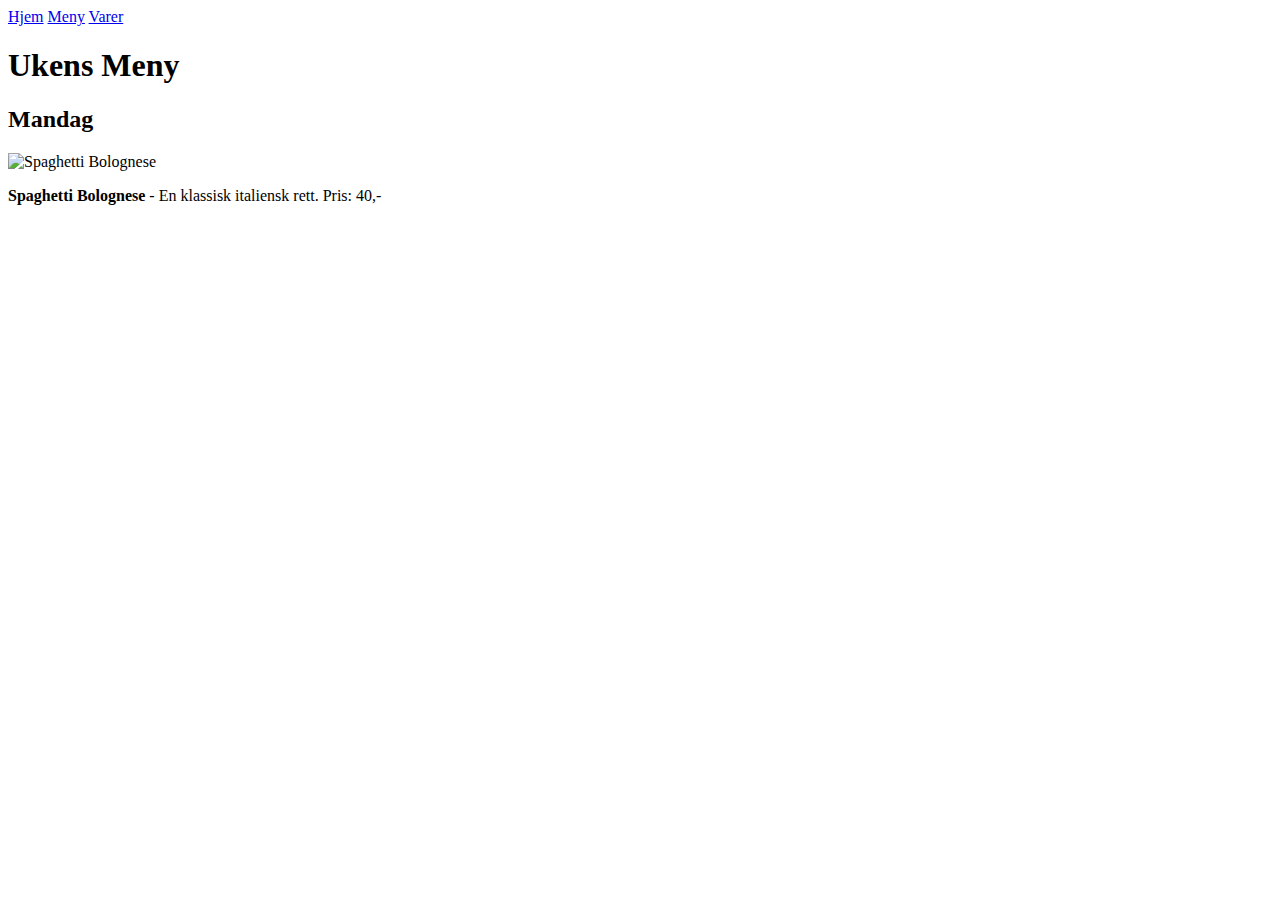
==== meny.html @ 0c6dc916 "grunnleggende på meny" ====
<!DOCTYPE html>
<html lang="no">
<head>
    <meta charset="UTF-8">
    <meta name="viewport" content="width=device-width, initial-scale=1.0">
    <title>Ukens Meny</title>
    <link rel="stylesheet" href="style.css">
</head>
<body>
    <!-- Navigasjonsmeny -->
    <nav>
        <a href="index.html">Hjem</a>
        <a href="meny.html">Meny</a>
        <a href="varer.html">Varer</a>
    </nav>

    <!-- Menyinnhold -->
    <header>
        <h1>Ukens Meny</h1>
    </header>
    <section id="ukens-meny">
        <div class="dag" id="mandag">
            <h2>Mandag</h2>
            <div class="rett">
                <img src="bilder/varmrett1.jpg" alt="Spaghetti Bolognese">
                <p><strong>Spaghetti Bolognese</strong> - En klassisk italiensk rett. Pris: 40,-</p>
            </div>
        </div>
        <!-- Gjenta lignende seksjoner for andre ukedager -->
    </section>
</body>
</html>
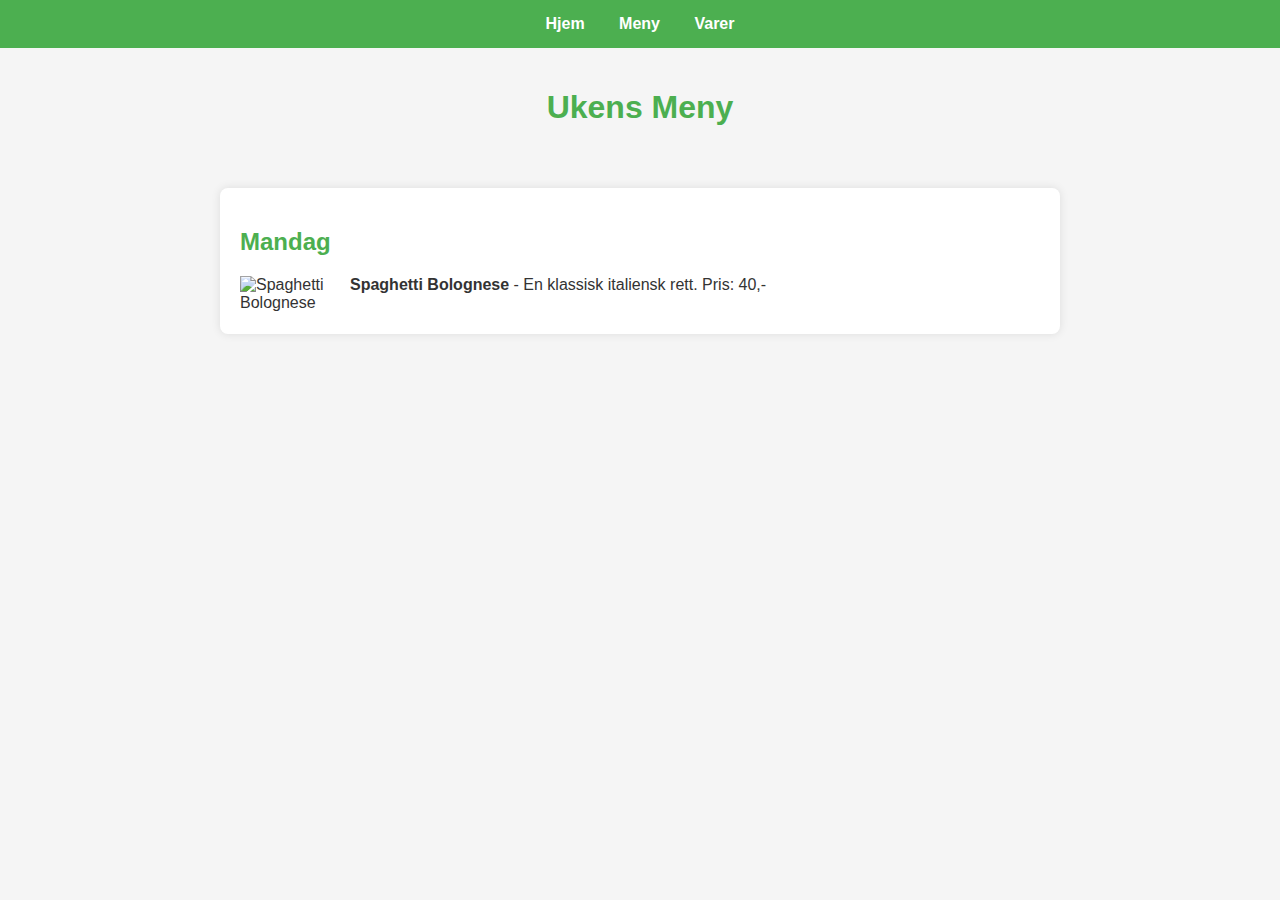
==== commit 06607b6a: "Fikset skrive feil på kobling" ====
--- a/meny.html
+++ b/meny.html
@@ -4,7 +4,7 @@
     <meta charset="UTF-8">
     <meta name="viewport" content="width=device-width, initial-scale=1.0">
     <title>Ukens Meny</title>
-    <link rel="stylesheet" href="style.css">
+    <link rel="stylesheet" href="css.css">
 </head>
 <body>
     <!-- Navigasjonsmeny -->
--- a/css.css
+++ b/css.css
@@ -0,0 +1,66 @@
+/* style.css */
+
+body {
+    font-family: Arial, sans-serif;
+    margin: 0;
+    padding: 0;
+    background-color: #f5f5f5;
+    color: #333;
+    display: flex;
+    flex-direction: column;
+    align-items: center;
+}
+
+nav {
+    width: 100%;
+    background-color: #4CAF50;
+    padding: 15px;
+    text-align: center;
+}
+
+nav a {
+    color: white;
+    margin: 0 15px;
+    text-decoration: none;
+    font-weight: bold;
+}
+
+h1, h2 {
+    color: #4CAF50;
+}
+
+header {
+    text-align: center;
+    padding: 20px;
+}
+
+section {
+    width: 100%;
+    max-width: 800px;
+    padding: 20px;
+    background-color: white;
+    margin: 20px;
+    border-radius: 8px;
+    box-shadow: 0 0 10px rgba(0, 0, 0, 0.1);
+}
+
+.dag, .vare {
+    margin-bottom: 20px;
+}
+
+img {
+    width: 100px;
+    height: auto;
+    margin-right: 10px;
+    float: left;
+}
+
+@media (max-width: 600px) {
+    img {
+        width: 80px;
+    }
+    nav a {
+        display: block;
+        margin: 10px 0;
+    }
+}
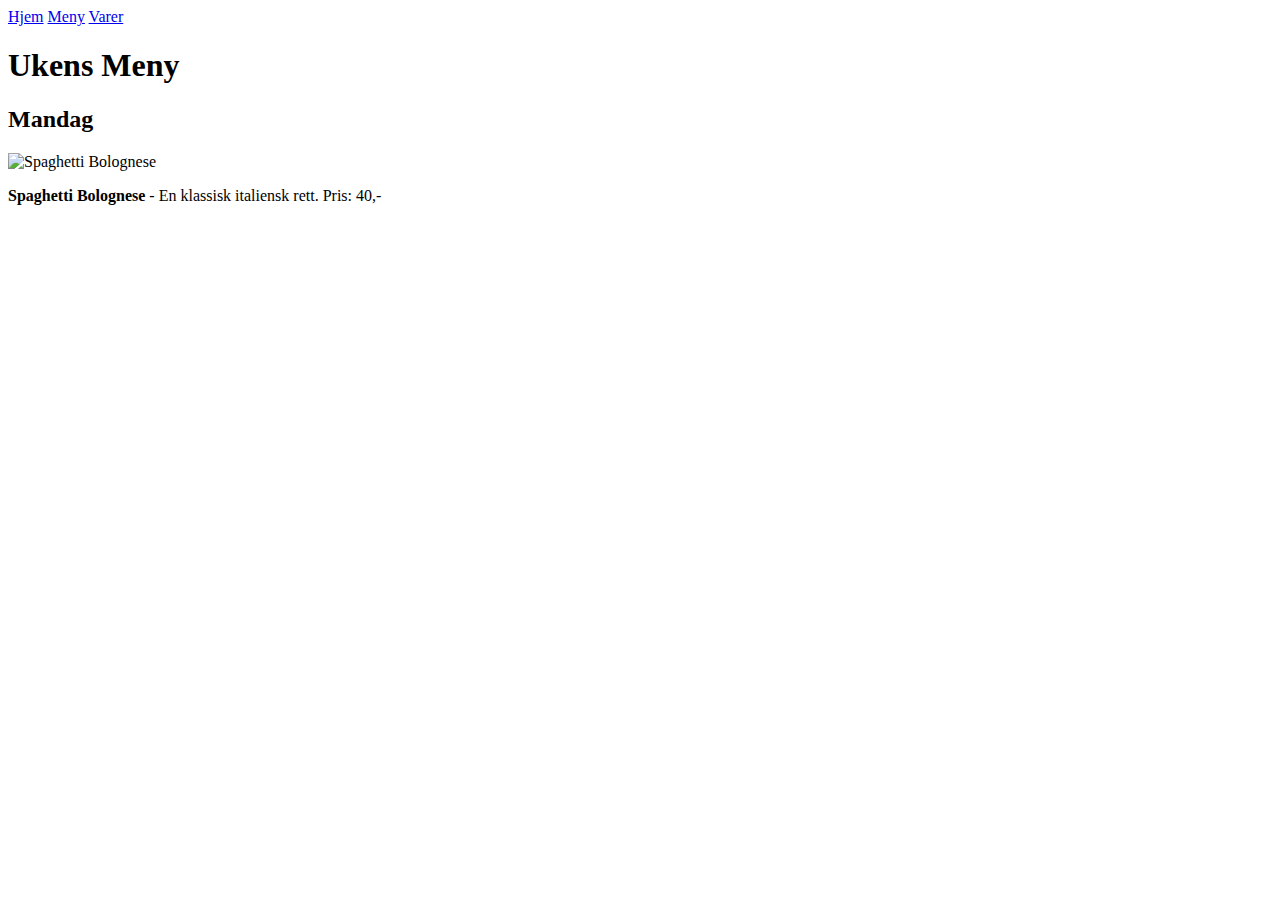
==== commit c2697605: "la til forklaring på koden" ====
--- a/meny.html
+++ b/meny.html
@@ -4,7 +4,7 @@
     <meta charset="UTF-8">
     <meta name="viewport" content="width=device-width, initial-scale=1.0">
     <title>Ukens Meny</title>
-    <link rel="stylesheet" href="css.css">
+    <link rel="stylesheet" href="style.css">
 </head>
 <body>
     <!-- Navigasjonsmeny -->
@@ -16,14 +16,14 @@
 
     <!-- Menyinnhold -->
     <header>
-        <h1>Ukens Meny</h1>
+        <h1>Ukens Meny</h1> <!-- Tittel for ukens meny. -->
     </header>
     <section id="ukens-meny">
         <div class="dag" id="mandag">
-            <h2>Mandag</h2>
+            <h2>Mandag</h2> <!-- Viser meny for mandag. -->
             <div class="rett">
-                <img src="bilder/varmrett1.jpg" alt="Spaghetti Bolognese">
-                <p><strong>Spaghetti Bolognese</strong> - En klassisk italiensk rett. Pris: 40,-</p>
+                <img src="bilder/varmrett1.jpg" alt="Spaghetti Bolognese"> <!-- Bilde av varmretten. -->
+                <p><strong>Spaghetti Bolognese</strong> - En klassisk italiensk rett. Pris: 40,-</p> <!-- Navn, beskrivelse og pris for retten. -->
             </div>
         </div>
         <!-- Gjenta lignende seksjoner for andre ukedager -->
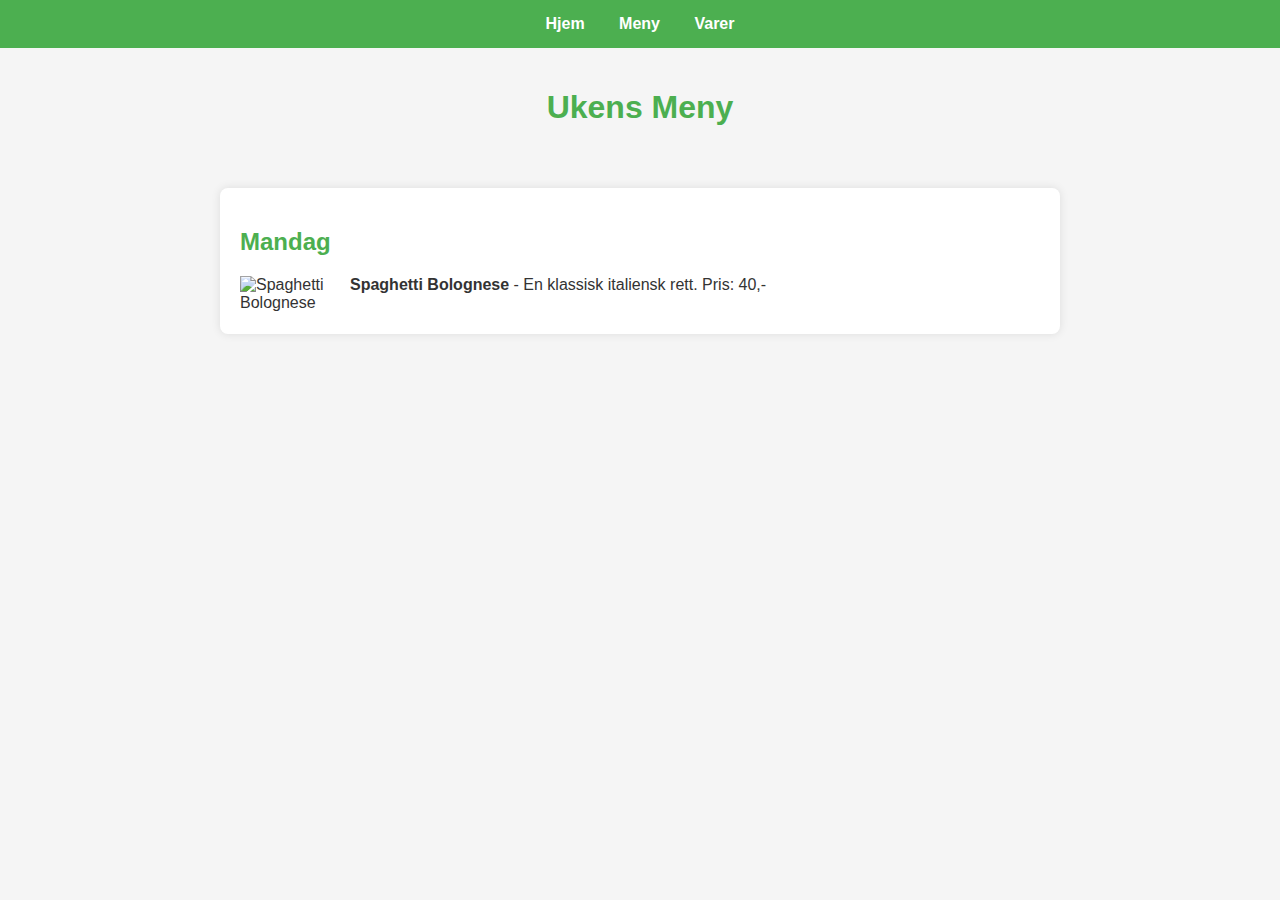
==== commit 1b0f0a24: "Endret skrivefeil for konvertering" ====
--- a/meny.html
+++ b/meny.html
@@ -4,7 +4,7 @@
     <meta charset="UTF-8">
     <meta name="viewport" content="width=device-width, initial-scale=1.0">
     <title>Ukens Meny</title>
-    <link rel="stylesheet" href="style.css">
+    <link rel="stylesheet" href="css.css">
 </head>
 <body>
     <!-- Navigasjonsmeny -->
--- a/css.css
+++ b/css.css
@@ -0,0 +1,66 @@
+/* style.css */
+
+body {
+    font-family: Arial, sans-serif;
+    margin: 0;
+    padding: 0;
+    background-color: #f5f5f5;
+    color: #333;
+    display: flex;
+    flex-direction: column;
+    align-items: center;
+}
+
+nav {
+    width: 100%;
+    background-color: #4CAF50; /* Grønn farge for kantinens hovedfarge */
+    padding: 15px;
+    text-align: center;
+}
+
+nav a {
+    color: white;
+    margin: 0 15px;
+    text-decoration: none;
+    font-weight: bold;
+}
+
+h1, h2 {
+    color: #4CAF50; /* Hovedfarge for titler */
+}
+
+header {
+    text-align: center;
+    padding: 20px;
+}
+
+section {
+    width: 100%;
+    max-width: 800px;
+    padding: 20px;
+    background-color: white;
+    margin: 20px;
+    border-radius: 8px;
+    box-shadow: 0 0 10px rgba(0, 0, 0, 0.1);
+}
+
+.dag, .vare {
+    margin-bottom: 20px;
+}
+
+img {
+    width: 100px;
+    height: auto;
+    margin-right: 10px;
+    float: left; /* Flytter bildet til venstre for å få teksten ved siden av. */
+}
+
+@media (max-width: 600px) {
+    img {
+        width: 80px;
+    }
+    nav a {
+        display: block;
+        margin: 10px 0; /* Justerer navigasjonen for mindre skjermer */
+    }
+}
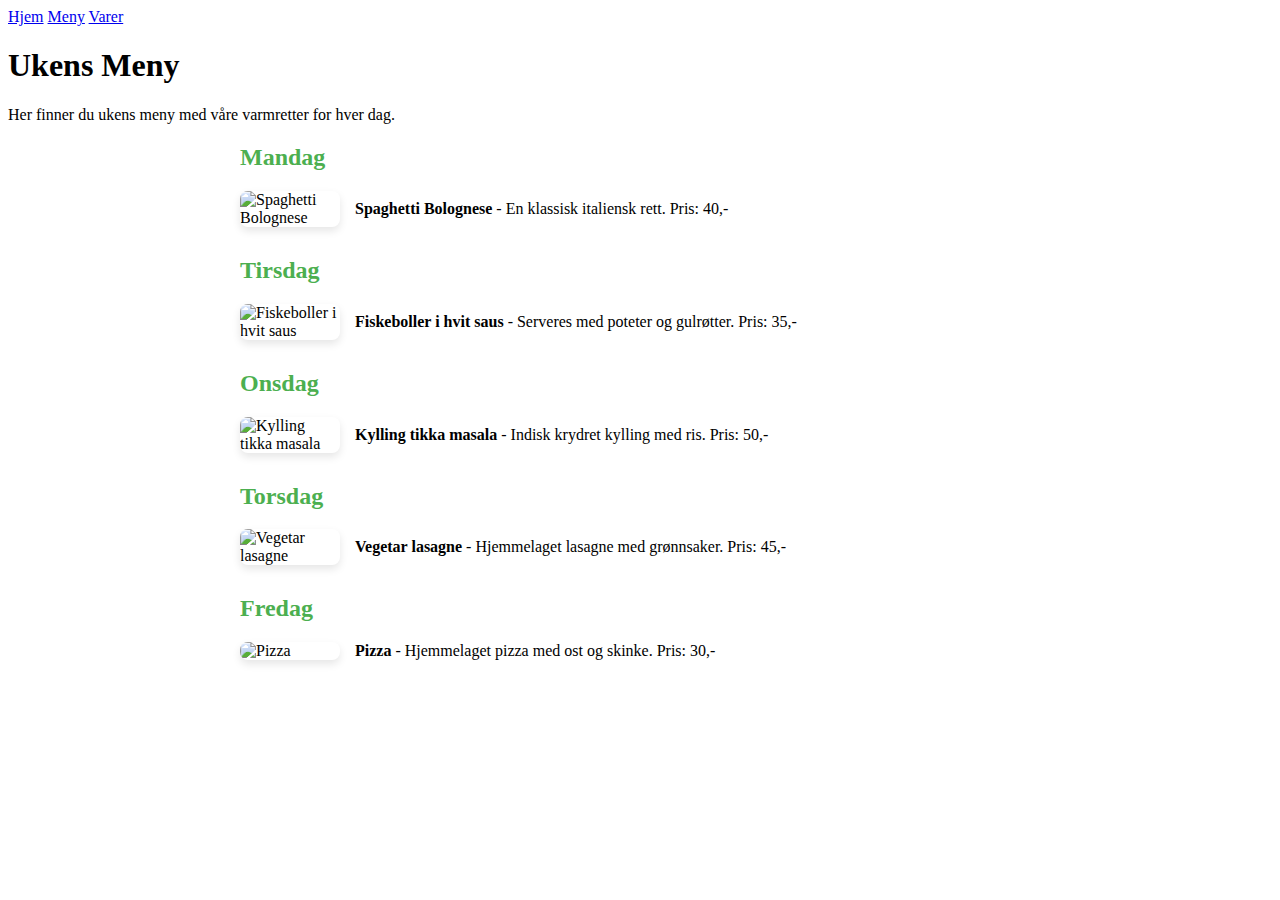
==== commit d985ed7c: "fikset meny side med mer" ====
--- a/meny.html
+++ b/meny.html
@@ -1,32 +1,73 @@
 <!DOCTYPE html>
 <html lang="no">
 <head>
-    <meta charset="UTF-8">
-    <meta name="viewport" content="width=device-width, initial-scale=1.0">
-    <title>Ukens Meny</title>
-    <link rel="stylesheet" href="css.css">
+    <meta charset="UTF-8"> <!-- Angir tegnsettet til UTF-8 for å støtte norske bokstaver. -->
+    <meta name="viewport" content="width=device-width, initial-scale=1.0"> <!-- Gjør siden responsiv på mobile enheter. -->
+    <title>Ukens Meny</title> <!-- Tittel som vises i nettleseren. -->
+    <link rel="stylesheet" href="style.css"> <!-- Kobler til CSS-stilarket for design. -->
+    <link rel="stylesheet" href="css_meny.css"> <!-- Kobler til CSS-stilarket for design. -->
 </head>
 <body>
-    <!-- Navigasjonsmeny -->
+    <!-- Navigasjonsmeny for å navigere mellom sidene -->
     <nav>
-        <a href="index.html">Hjem</a>
-        <a href="meny.html">Meny</a>
-        <a href="varer.html">Varer</a>
+        <a href="index.html">Hjem</a> <!-- Lenke til hjemmesiden. -->
+        <a href="meny.html">Meny</a> <!-- Lenke til meny-siden. -->
+        <a href="varer.html">Varer</a> <!-- Lenke til varer-siden. -->
     </nav>
 
-    <!-- Menyinnhold -->
+    <!-- Hovedinnhold på menyside -->
     <header>
-        <h1>Ukens Meny</h1> <!-- Tittel for ukens meny. -->
+        <h1>Ukens Meny</h1> <!-- Overskrift som beskriver sidens innhold -->
+        <p>Her finner du ukens meny med våre varmretter for hver dag.</p> <!-- Kort beskrivelse av menyen -->
     </header>
-    <section id="ukens-meny">
-        <div class="dag" id="mandag">
-            <h2>Mandag</h2> <!-- Viser meny for mandag. -->
+
+    <!-- Ukentlig meny delt opp per dag -->
+    <section id="ukens-meny"> <!-- Seksjon for ukens meny -->
+
+        <!-- Mandag -->
+        <div class="dag" id="mandag"> <!-- Seksjon for mandag -->
+            <h2>Mandag</h2> <!-- Tittel for dagen -->
             <div class="rett">
-                <img src="bilder/varmrett1.jpg" alt="Spaghetti Bolognese"> <!-- Bilde av varmretten. -->
-                <p><strong>Spaghetti Bolognese</strong> - En klassisk italiensk rett. Pris: 40,-</p> <!-- Navn, beskrivelse og pris for retten. -->
+                <img src="bilder/varmrett1.jpg" alt="Spaghetti Bolognese"> <!-- Bilde av retten for mandag -->
+                <p><strong>Spaghetti Bolognese</strong> - En klassisk italiensk rett. Pris: 40,-</p> <!-- Navn, beskrivelse og pris for retten -->
             </div>
         </div>
-        <!-- Gjenta lignende seksjoner for andre ukedager -->
-    </section>
+
+        <!-- Tirsdag -->
+        <div class="dag" id="tirsdag"> <!-- Seksjon for tirsdag -->
+            <h2>Tirsdag</h2> <!-- Tittel for dagen -->
+            <div class="rett">
+                <img src="bilder/varmrett2.jpg" alt="Fiskeboller i hvit saus"> <!-- Bilde av retten for tirsdag -->
+                <p><strong>Fiskeboller i hvit saus</strong> - Serveres med poteter og gulrøtter. Pris: 35,-</p> <!-- Navn, beskrivelse og pris for retten -->
+            </div>
+        </div>
+
+        <!-- Onsdag -->
+        <div class="dag" id="onsdag"> <!-- Seksjon for onsdag -->
+            <h2>Onsdag</h2> <!-- Tittel for dagen -->
+            <div class="rett">
+                <img src="bilder/varmrett3.jpg" alt="Kylling tikka masala"> <!-- Bilde av retten for onsdag -->
+                <p><strong>Kylling tikka masala</strong> - Indisk krydret kylling med ris. Pris: 50,-</p> <!-- Navn, beskrivelse og pris for retten -->
+            </div>
+        </div>
+
+        <!-- Torsdag -->
+        <div class="dag" id="torsdag"> <!-- Seksjon for torsdag -->
+            <h2>Torsdag</h2> <!-- Tittel for dagen -->
+            <div class="rett">
+                <img src="bilder/varmrett4.jpg" alt="Vegetar lasagne"> <!-- Bilde av retten for torsdag -->
+                <p><strong>Vegetar lasagne</strong> - Hjemmelaget lasagne med grønnsaker. Pris: 45,-</p> <!-- Navn, beskrivelse og pris for retten -->
+            </div>
+        </div>
+
+        <!-- Fredag -->
+        <div class="dag" id="fredag"> <!-- Seksjon for fredag -->
+            <h2>Fredag</h2> <!-- Tittel for dagen -->
+            <div class="rett">
+                <img src="bilder/varmrett5.jpg" alt="Pizza"> <!-- Bilde av retten for fredag -->
+                <p><strong>Pizza</strong> - Hjemmelaget pizza med ost og skinke. Pris: 30,-</p> <!-- Navn, beskrivelse og pris for retten -->
+            </div>
+        </div>
+    </section> <!-- Slutt på seksjonen for ukens meny -->
 </body>
 </html>
--- a/css_meny.css
+++ b/css_meny.css
@@ -0,0 +1,31 @@
+/* Stil for dagseksjonene i ukens meny */
+#ukens-meny {
+    width: 100%;
+    max-width: 800px; /* Maksimal bredde for å holde innholdet sentrert på større skjermer */
+    margin: auto; /* Sentrerer seksjonen horisontalt */
+}
+
+.dag {
+    margin-bottom: 30px; /* Avstand mellom dagene */
+}
+
+.dag h2 {
+    color: #4CAF50; /* Grønn farge på ukedagen for å matche sidens hovedtema */
+}
+
+.rett {
+    display: flex; /* Setter opp flexbox for å plassere bilde og tekst side ved side */
+    align-items: center; /* Justerer innholdet vertikalt sentrert */
+}
+
+.rett img {
+    width: 100px; /* Setter bredden på bildene til 100px */
+    height: auto; /* Bevarer bildets proporsjoner */
+    margin-right: 15px; /* Gir avstand mellom bilde og tekst */
+    border-radius: 8px; /* Runde hjørner for et mykere utseende */
+    box-shadow: 0 4px 8px rgba(0, 0, 0, 0.1); /* Gir bilde en lett skygge for visuell effekt */
+}
+
+.rett p {
+    margin: 0; /* Fjerner ekstra margin rundt paragrafene */
+}
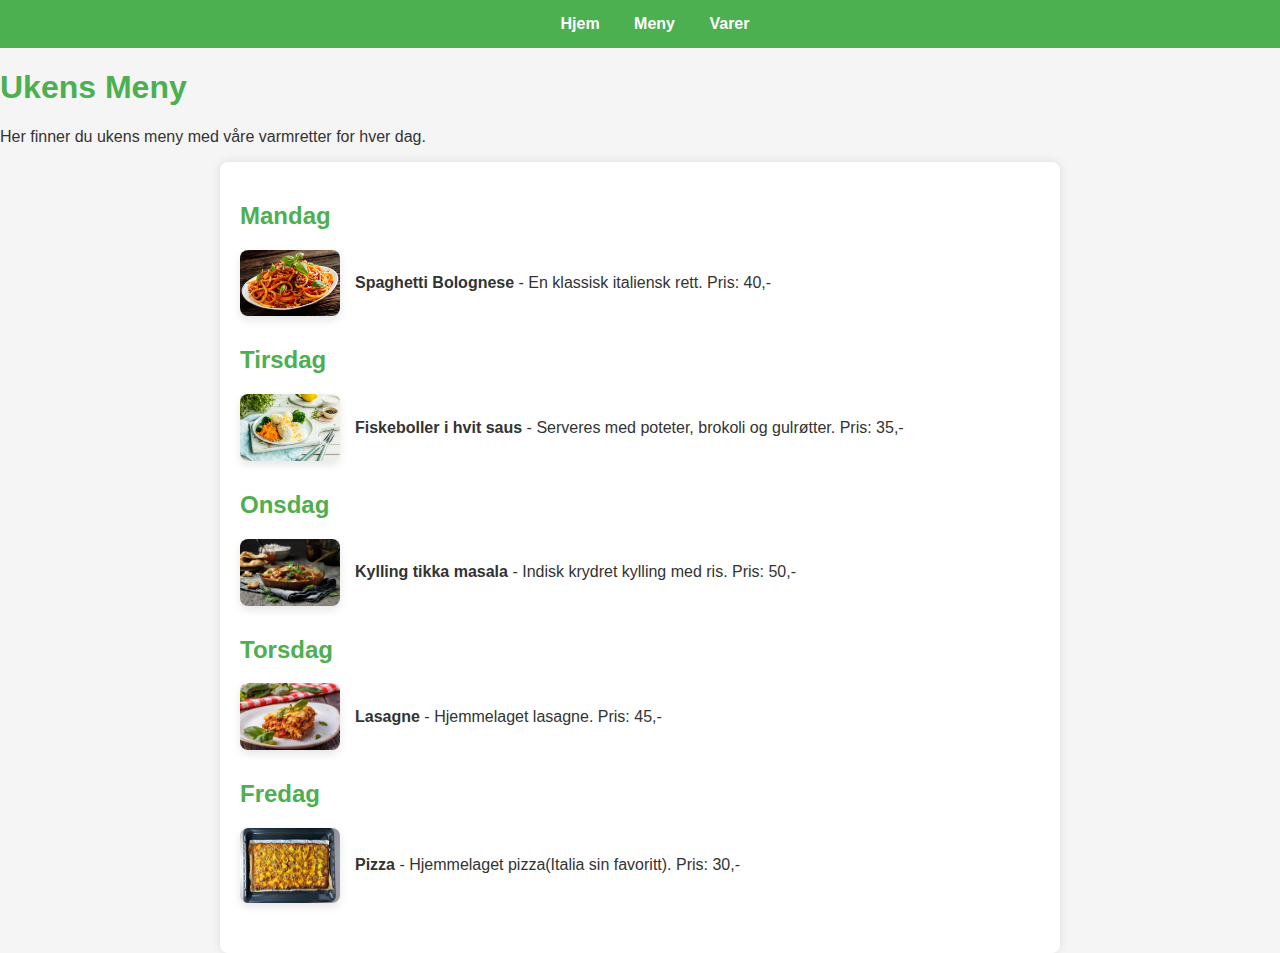
==== commit 9c4e3006: "fikse alle sidene og legge inn bildene" ====
--- a/meny.html
+++ b/meny.html
@@ -4,8 +4,7 @@
     <meta charset="UTF-8"> <!-- Angir tegnsettet til UTF-8 for å støtte norske bokstaver. -->
     <meta name="viewport" content="width=device-width, initial-scale=1.0"> <!-- Gjør siden responsiv på mobile enheter. -->
     <title>Ukens Meny</title> <!-- Tittel som vises i nettleseren. -->
-    <link rel="stylesheet" href="style.css"> <!-- Kobler til CSS-stilarket for design. -->
-    <link rel="stylesheet" href="css_meny.css"> <!-- Kobler til CSS-stilarket for design. -->
+    <link rel="stylesheet" href="css.css"> <!-- Kobler til CSS-stilarket for design. -->
 </head>
 <body>
     <!-- Navigasjonsmeny for å navigere mellom sidene -->
@@ -28,7 +27,7 @@
         <div class="dag" id="mandag"> <!-- Seksjon for mandag -->
             <h2>Mandag</h2> <!-- Tittel for dagen -->
             <div class="rett">
-                <img src="bilder/varmrett1.jpg" alt="Spaghetti Bolognese"> <!-- Bilde av retten for mandag -->
+                <img src="spagetti bolognese.jpg" alt="Spaghetti Bolognese"> <!-- Bilde av retten for mandag -->
                 <p><strong>Spaghetti Bolognese</strong> - En klassisk italiensk rett. Pris: 40,-</p> <!-- Navn, beskrivelse og pris for retten -->
             </div>
         </div>
@@ -37,8 +36,8 @@
         <div class="dag" id="tirsdag"> <!-- Seksjon for tirsdag -->
             <h2>Tirsdag</h2> <!-- Tittel for dagen -->
             <div class="rett">
-                <img src="bilder/varmrett2.jpg" alt="Fiskeboller i hvit saus"> <!-- Bilde av retten for tirsdag -->
-                <p><strong>Fiskeboller i hvit saus</strong> - Serveres med poteter og gulrøtter. Pris: 35,-</p> <!-- Navn, beskrivelse og pris for retten -->
+                <img src="fiskeboller_i_hvit_saus.jpg" alt="Fiskeboller i hvit saus"> <!-- Bilde av retten for tirsdag -->
+                <p><strong>Fiskeboller i hvit saus</strong> - Serveres med poteter, brokoli og gulrøtter. Pris: 35,-</p> <!-- Navn, beskrivelse og pris for retten -->
             </div>
         </div>
 
@@ -46,7 +45,7 @@
         <div class="dag" id="onsdag"> <!-- Seksjon for onsdag -->
             <h2>Onsdag</h2> <!-- Tittel for dagen -->
             <div class="rett">
-                <img src="bilder/varmrett3.jpg" alt="Kylling tikka masala"> <!-- Bilde av retten for onsdag -->
+                <img src="kylling_tikka_masala.jpg" alt="Kylling tikka masala"> <!-- Bilde av retten for onsdag -->
                 <p><strong>Kylling tikka masala</strong> - Indisk krydret kylling med ris. Pris: 50,-</p> <!-- Navn, beskrivelse og pris for retten -->
             </div>
         </div>
@@ -55,8 +54,8 @@
         <div class="dag" id="torsdag"> <!-- Seksjon for torsdag -->
             <h2>Torsdag</h2> <!-- Tittel for dagen -->
             <div class="rett">
-                <img src="bilder/varmrett4.jpg" alt="Vegetar lasagne"> <!-- Bilde av retten for torsdag -->
-                <p><strong>Vegetar lasagne</strong> - Hjemmelaget lasagne med grønnsaker. Pris: 45,-</p> <!-- Navn, beskrivelse og pris for retten -->
+                <img src="lasagne.jpg" alt="lasagne"> <!-- Bilde av retten for torsdag -->
+                <p><strong>Lasagne</strong> - Hjemmelaget lasagne. Pris: 45,-</p> <!-- Navn, beskrivelse og pris for retten -->
             </div>
         </div>
 
@@ -64,8 +63,8 @@
         <div class="dag" id="fredag"> <!-- Seksjon for fredag -->
             <h2>Fredag</h2> <!-- Tittel for dagen -->
             <div class="rett">
-                <img src="bilder/varmrett5.jpg" alt="Pizza"> <!-- Bilde av retten for fredag -->
-                <p><strong>Pizza</strong> - Hjemmelaget pizza med ost og skinke. Pris: 30,-</p> <!-- Navn, beskrivelse og pris for retten -->
+                <img src="pizza.jpg" alt="Pizza"> <!-- Bilde av retten for fredag -->
+                <p><strong>Pizza</strong> - Hjemmelaget pizza(Italia sin favoritt). Pris: 30,-</p> <!-- Navn, beskrivelse og pris for retten -->
             </div>
         </div>
     </section> <!-- Slutt på seksjonen for ukens meny -->
--- a/css.css
+++ b/css.css
@@ -0,0 +1,120 @@
+/* style.css */
+
+/* Setter opp body som flex container for å lage en sticky footer */
+body {
+    font-family: Arial, sans-serif;
+    margin: 0;
+    padding: 0;
+    background-color: #f5f5f5;
+    color: #333;
+    display: flex;
+    flex-direction: column;
+    min-height: 100vh; /* Sørger for at body dekker hele høyden av vinduet */
+}
+
+/* Hovedcontaineren for innholdet */
+main {
+    flex: 1; /* Lar main-seksjonen ta opp tilgjengelig plass mellom nav og footer */
+    display: flex;
+    flex-direction: column;
+    align-items: center;
+    padding: 20px;
+}
+
+/* Navigasjonsmenyen */
+nav {
+    width: 100%;
+    background-color: #4CAF50; /* Grønn bakgrunn for kantinens hovedfarge */
+    padding: 15px;
+    text-align: center;
+}
+
+nav a {
+    color: white;
+    margin: 0 15px;
+    text-decoration: none; /* Fjerner underlinjen på lenkene */
+    font-weight: bold;
+}
+
+/* Seksjoner og generelle innstillinger */
+h1, h2 {
+    color: #4CAF50; /* Farge for å fremheve hovedoverskriftene */
+}
+
+section, footer {
+    width: 100%;
+    max-width: 800px; /* Maksimal bredde for å holde teksten sentrert */
+    padding: 20px;
+    background-color: white;
+    margin: 20px;
+    border-radius: 8px;
+    box-shadow: 0 0 10px rgba(0, 0, 0, 0.1); /* Gir skyggeeffekt rundt seksjonen */
+}
+
+/* Stil for tilbakemeldingsskjema */
+form {
+    display: flex;
+    flex-direction: column; /* Organiserer skjemaelementene vertikalt */
+}
+
+form input, form textarea {
+    padding: 10px;
+    margin-top: 5px;
+    border-radius: 4px;
+    border: 1px solid #ccc;
+    width: 100%; /* Gjør input-feltene fullbredde */
+}
+
+form button {
+    background-color: #4CAF50;
+    color: white;
+    padding: 10px;
+    border: none;
+    border-radius: 4px;
+    margin-top: 10px;
+    cursor: pointer; /* Vis en peker når man holder musepekeren over knappen */
+}
+
+form button:hover {
+    background-color: #45a049; /* Endrer farge ved hover for en interaktiv effekt */
+}
+
+/* Footer */
+footer#kontaktinfo {
+    background-color: #4CAF50; /* Grønn bakgrunn */
+    color: white;
+    text-align: center;
+    padding: 10px;
+    margin: auto;
+}
+/* Stil for dagseksjonene i ukens meny */
+#ukens-meny {
+    width: 100%;
+    max-width: 800px; /* Maksimal bredde for å holde innholdet sentrert på større skjermer */
+    margin: auto; /* Sentrerer seksjonen horisontalt */
+}
+
+.dag {
+    margin-bottom: 30px; /* Avstand mellom dagene */
+}
+
+.dag h2 {
+    color: #4CAF50; /* Grønn farge på ukedagen for å matche sidens hovedtema */
+}
+
+.rett {
+    display: flex; /* Setter opp flexbox for å plassere bilde og tekst side ved side */
+    align-items: center; /* Justerer innholdet vertikalt sentrert */
+}
+
+.rett img {
+    width: 100px; /* Setter bredden på bildene til 100px */
+    height: auto; /* Bevarer bildets proporsjoner */
+    margin-right: 15px; /* Gir avstand mellom bilde og tekst */
+    border-radius: 8px; /* Runde hjørner for et mykere utseende */
+    box-shadow: 0 4px 8px rgba(0, 0, 0, 0.1); /* Gir bilde en lett skygge for visuell effekt */
+}
+
+.rett p {
+    margin: 0; /* Fjerner ekstra margin rundt paragrafene */
+}
